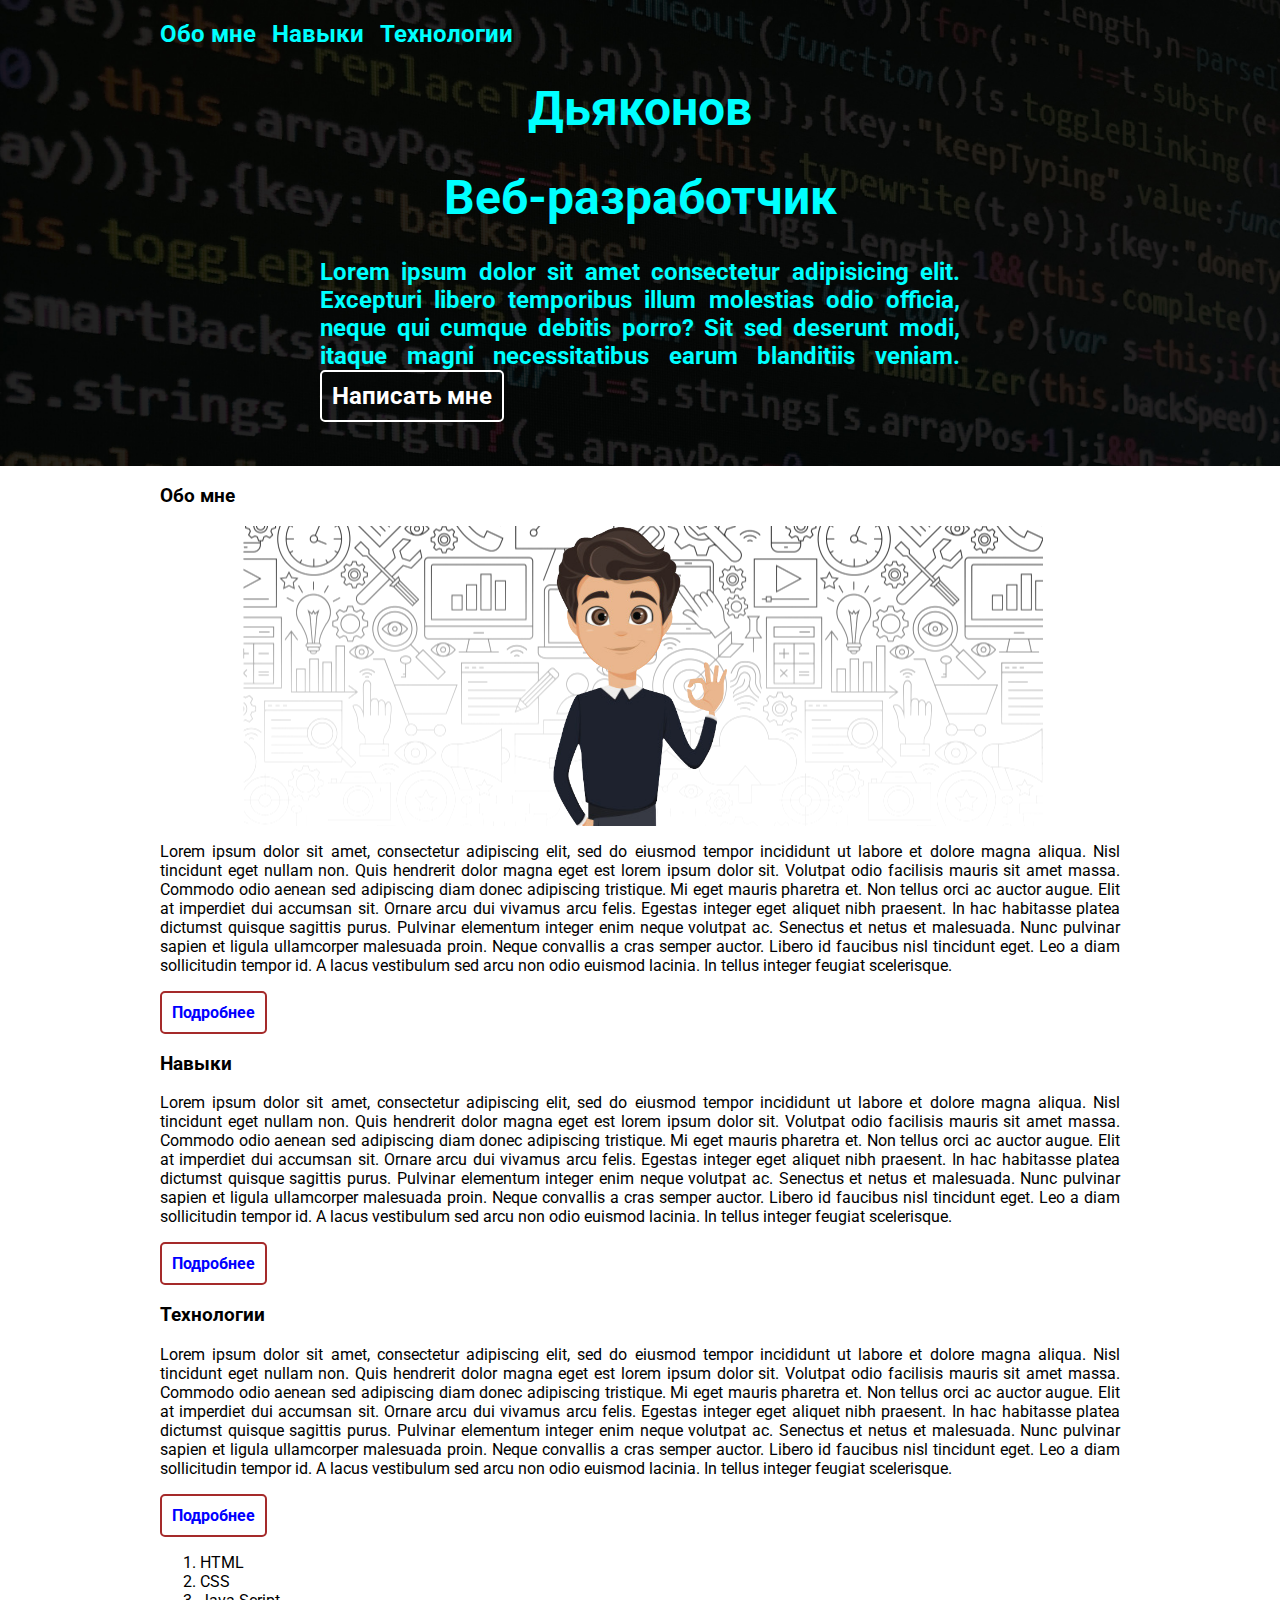
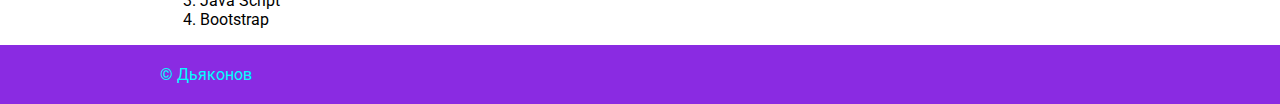
==== Lab1/index.html @ 73860f73 "Add Lab1" ====
<!DOCTYPE html>
<html lang="ru">

<head>
    <meta charset="UTF-8">
    <title>Веб-разработчик Дьяконов П.С.</title>
    <link rel="stylesheet" href="style.css">
    <link rel="preconnect" href="https://fonts.googleapis.com">
    <link rel="preconnect" href="https://fonts.gstatic.com" crossorigin>
    <link href="https://fonts.googleapis.com/css2?family=Roboto:wght@700&display=swap" rel="stylesheet">
</head>

<body>
    <header class="header1">
        <div class="container">
            <nav class="main-menu">
                <ul>
                    <li><a href="#about_me">Обо мне</a></li>
                    <li><a href="#skills">Навыки</a></li>
                    <li><a href="#Techonologies">Технологии</a></li>
                </ul>
            </nav>
        </div>
        <div class="text-center">
            <h1>Дьяконов</h1>
            <h1>Веб-разработчик</h1>
            <p class="w-50 mx-auto">
                Lorem ipsum dolor sit amet consectetur adipisicing elit. Excepturi libero temporibus illum molestias
                odio officia, neque qui cumque debitis porro? Sit sed deserunt modi, itaque magni necessitatibus earum
                blanditiis veniam.
                <a class="btn contact-me-btn" href="mailto:dyak@pasha@ru">Написать мне</a>
            </p>
        </div>
    </header>
    <main>
        <div class="container">
            <section id="about_me">
                <h3>Обо мне</h3>

                <figure class="avatar">
                    <img src="images/person.png" alt="person">
                </figure>


                <p>Lorem ipsum dolor sit amet, consectetur adipiscing elit, sed do eiusmod tempor incididunt ut labore
                    et dolore magna aliqua. Nisl tincidunt eget nullam non. Quis hendrerit dolor magna eget est lorem
                    ipsum dolor sit. Volutpat odio facilisis mauris sit amet massa. Commodo odio aenean sed adipiscing
                    diam donec adipiscing tristique. Mi eget mauris pharetra et. Non tellus orci ac auctor augue. Elit
                    at imperdiet dui accumsan sit. Ornare arcu dui vivamus arcu felis. Egestas integer eget aliquet nibh
                    praesent. In hac habitasse platea dictumst quisque sagittis purus. Pulvinar elementum integer enim
                    neque volutpat ac.

                    Senectus et netus et malesuada. Nunc pulvinar sapien et ligula ullamcorper malesuada proin. Neque
                    convallis a cras semper auctor. Libero id faucibus nisl tincidunt eget. Leo a diam sollicitudin
                    tempor id. A lacus vestibulum sed arcu non odio euismod lacinia. In tellus integer feugiat
                    scelerisque.</p>
                <a class="btn" href="about.html">Подробнее</a>
            </section>

            <section id="skills">
                <h3>Навыки</h3>

                <p>Lorem ipsum dolor sit amet, consectetur adipiscing elit, sed do eiusmod tempor incididunt ut labore
                    et dolore magna aliqua. Nisl tincidunt eget nullam non. Quis hendrerit dolor magna eget est lorem
                    ipsum dolor sit. Volutpat odio facilisis mauris sit amet massa. Commodo odio aenean sed adipiscing
                    diam donec adipiscing tristique. Mi eget mauris pharetra et. Non tellus orci ac auctor augue. Elit
                    at imperdiet dui accumsan sit. Ornare arcu dui vivamus arcu felis. Egestas integer eget aliquet nibh
                    praesent. In hac habitasse platea dictumst quisque sagittis purus. Pulvinar elementum integer enim
                    neque volutpat ac.

                    Senectus et netus et malesuada. Nunc pulvinar sapien et ligula ullamcorper malesuada proin. Neque
                    convallis a cras semper auctor. Libero id faucibus nisl tincidunt eget. Leo a diam sollicitudin
                    tempor id. A lacus vestibulum sed arcu non odio euismod lacinia. In tellus integer feugiat
                    scelerisque.</p>
                <a class="btn" href="skills.html">Подробнее</a>
            </section>

            <section id="Technologies">
                <h3>Технологии</h3>

                <p>Lorem ipsum dolor sit amet, consectetur adipiscing elit, sed do eiusmod tempor incididunt ut labore
                    et dolore magna aliqua. Nisl tincidunt eget nullam non. Quis hendrerit dolor magna eget est lorem
                    ipsum dolor sit. Volutpat odio facilisis mauris sit amet massa. Commodo odio aenean sed adipiscing
                    diam donec adipiscing tristique. Mi eget mauris pharetra et. Non tellus orci ac auctor augue. Elit
                    at imperdiet dui accumsan sit. Ornare arcu dui vivamus arcu felis. Egestas integer eget aliquet nibh
                    praesent. In hac habitasse platea dictumst quisque sagittis purus. Pulvinar elementum integer enim
                    neque volutpat ac.

                    Senectus et netus et malesuada. Nunc pulvinar sapien et ligula ullamcorper malesuada proin. Neque
                    convallis a cras semper auctor. Libero id faucibus nisl tincidunt eget. Leo a diam sollicitudin
                    tempor id. A lacus vestibulum sed arcu non odio euismod lacinia. In tellus integer feugiat
                    scelerisque.</p>
                <a class="btn" href="technologies.html">Подробнее</a>

                <ol>
                    <li>HTML</li>
                    <li>CSS</li>
                    <li>Java Script</li>
                    <li>Bootstrap</li>
                </ol>
            </section>
        </div>
    </main>
    <footer class="footer">
        <div class="container">
            &copy; Дьяконов
        </div>
    </footer>
</body>

</html>
---- Lab1/style.css ----
body {
    margin: 0;
    font-family: 'Roboto', sans-serif;  
}
.header1 {
    background-color: blueviolet;
    color: aqua;
    padding: 20px 0;
    font-size: 1.5rem;
    font-weight: bold;
    background-image: url(images/background.jpg);
    background-size: cover;
}

.main-menu ul {
    list-style: none;
    margin: 0;
    padding: 0;
}

.main-menu li {
    display: inline;
    margin-right: 10px;
}

.main-menu a {
    text-decoration: none;
    color:aqua;
}

.main-menu li:last-child {
    margin-right: 0;
}

.container {
    max-width: 75%;
    margin: 0 auto;
}

p  {
    text-align: justify;
}

.footer {
    background-color: blueviolet;
    color: aqua;
    padding: 20px 0;
}

.avatar {
    text-align: center;
    height: 300px;
    background-image: url(images/background1.png);
    background-repeat: no-repeat;
    background-position: center;
}
.avatar img {
    height: 100%;
}

.text-center {
    text-align: center;
}

.w-50 {
    width: 50%;
}

.mx-auto {
    margin-left: auto;
    margin-right: auto;
}

.btn {
    display: inline-block;
    text-decoration: none;
    color: blue;
    border: 2px solid brown;
    padding: 10px;
    border-radius: 5px;
    font-weight: bold;
}

.contact-me-btn {
    color: white;
    border-color: white;
}
table {
    border-collapse: collapse;
}
th, td {
    border: 1px solid black;
    text-align: center;
    padding: 10px;
}
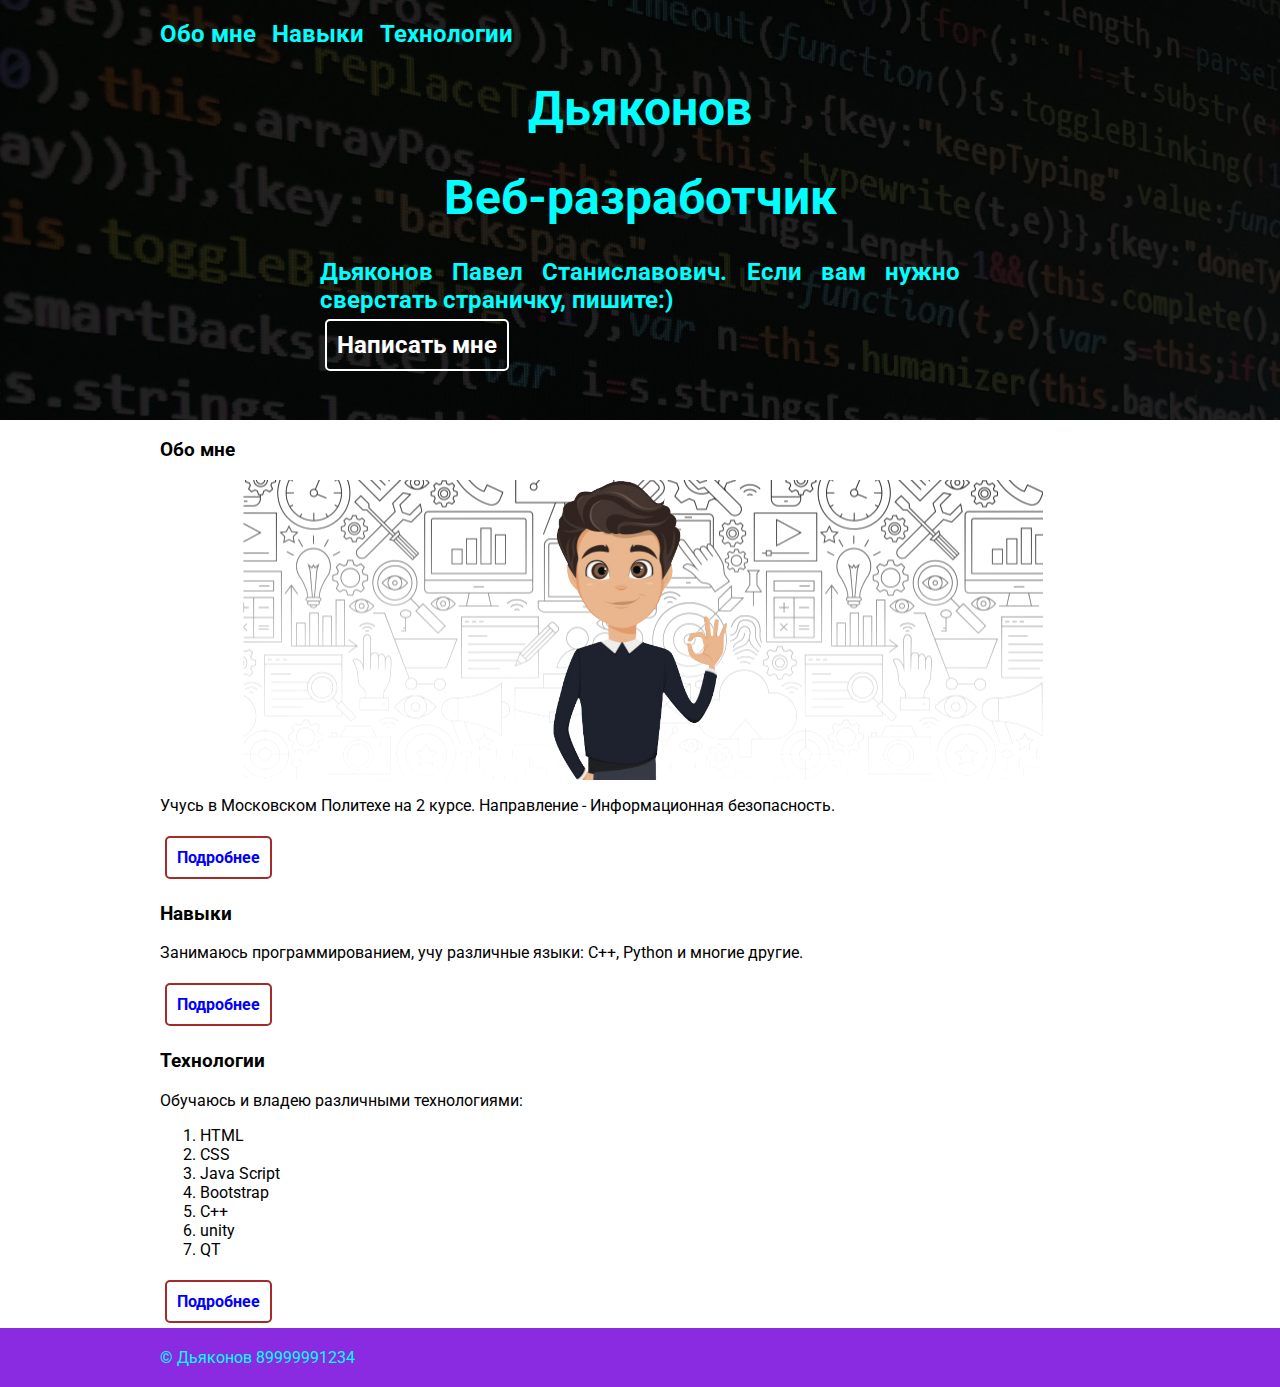
==== commit 048b4c05: "Add Lab1" ====
--- a/Lab1/index.html
+++ b/Lab1/index.html
@@ -17,7 +17,7 @@
                 <ul>
                     <li><a href="#about_me">Обо мне</a></li>
                     <li><a href="#skills">Навыки</a></li>
-                    <li><a href="#Techonologies">Технологии</a></li>
+                    <li><a href="#Technologies">Технологии</a></li>
                 </ul>
             </nav>
         </div>
@@ -25,10 +25,8 @@
             <h1>Дьяконов</h1>
             <h1>Веб-разработчик</h1>
             <p class="w-50 mx-auto">
-                Lorem ipsum dolor sit amet consectetur adipisicing elit. Excepturi libero temporibus illum molestias
-                odio officia, neque qui cumque debitis porro? Sit sed deserunt modi, itaque magni necessitatibus earum
-                blanditiis veniam.
-                <a class="btn contact-me-btn" href="mailto:dyak@pasha@ru">Написать мне</a>
+                Дьяконов Павел Станиславович. Если вам нужно сверстать страничку, пишите:)<br>
+                <a class="btn contact-me-btn" href="mailto:pashadyakonov27082003@gmail.com">Написать мне</a>
             </p>
         </div>
     </header>
@@ -42,68 +40,39 @@
                 </figure>
 
 
-                <p>Lorem ipsum dolor sit amet, consectetur adipiscing elit, sed do eiusmod tempor incididunt ut labore
-                    et dolore magna aliqua. Nisl tincidunt eget nullam non. Quis hendrerit dolor magna eget est lorem
-                    ipsum dolor sit. Volutpat odio facilisis mauris sit amet massa. Commodo odio aenean sed adipiscing
-                    diam donec adipiscing tristique. Mi eget mauris pharetra et. Non tellus orci ac auctor augue. Elit
-                    at imperdiet dui accumsan sit. Ornare arcu dui vivamus arcu felis. Egestas integer eget aliquet nibh
-                    praesent. In hac habitasse platea dictumst quisque sagittis purus. Pulvinar elementum integer enim
-                    neque volutpat ac.
-
-                    Senectus et netus et malesuada. Nunc pulvinar sapien et ligula ullamcorper malesuada proin. Neque
-                    convallis a cras semper auctor. Libero id faucibus nisl tincidunt eget. Leo a diam sollicitudin
-                    tempor id. A lacus vestibulum sed arcu non odio euismod lacinia. In tellus integer feugiat
-                    scelerisque.</p>
+                <p>Учусь в Московском Политехе на 2 курсе. Направление - Информационная безопасность.</p>
                 <a class="btn" href="about.html">Подробнее</a>
             </section>
 
             <section id="skills">
                 <h3>Навыки</h3>
 
-                <p>Lorem ipsum dolor sit amet, consectetur adipiscing elit, sed do eiusmod tempor incididunt ut labore
-                    et dolore magna aliqua. Nisl tincidunt eget nullam non. Quis hendrerit dolor magna eget est lorem
-                    ipsum dolor sit. Volutpat odio facilisis mauris sit amet massa. Commodo odio aenean sed adipiscing
-                    diam donec adipiscing tristique. Mi eget mauris pharetra et. Non tellus orci ac auctor augue. Elit
-                    at imperdiet dui accumsan sit. Ornare arcu dui vivamus arcu felis. Egestas integer eget aliquet nibh
-                    praesent. In hac habitasse platea dictumst quisque sagittis purus. Pulvinar elementum integer enim
-                    neque volutpat ac.
-
-                    Senectus et netus et malesuada. Nunc pulvinar sapien et ligula ullamcorper malesuada proin. Neque
-                    convallis a cras semper auctor. Libero id faucibus nisl tincidunt eget. Leo a diam sollicitudin
-                    tempor id. A lacus vestibulum sed arcu non odio euismod lacinia. In tellus integer feugiat
-                    scelerisque.</p>
+                <p>Занимаюсь программированием, учу различные языки: C++, Python и многие другие.</p>
                 <a class="btn" href="skills.html">Подробнее</a>
             </section>
 
             <section id="Technologies">
                 <h3>Технологии</h3>
 
-                <p>Lorem ipsum dolor sit amet, consectetur adipiscing elit, sed do eiusmod tempor incididunt ut labore
-                    et dolore magna aliqua. Nisl tincidunt eget nullam non. Quis hendrerit dolor magna eget est lorem
-                    ipsum dolor sit. Volutpat odio facilisis mauris sit amet massa. Commodo odio aenean sed adipiscing
-                    diam donec adipiscing tristique. Mi eget mauris pharetra et. Non tellus orci ac auctor augue. Elit
-                    at imperdiet dui accumsan sit. Ornare arcu dui vivamus arcu felis. Egestas integer eget aliquet nibh
-                    praesent. In hac habitasse platea dictumst quisque sagittis purus. Pulvinar elementum integer enim
-                    neque volutpat ac.
-
-                    Senectus et netus et malesuada. Nunc pulvinar sapien et ligula ullamcorper malesuada proin. Neque
-                    convallis a cras semper auctor. Libero id faucibus nisl tincidunt eget. Leo a diam sollicitudin
-                    tempor id. A lacus vestibulum sed arcu non odio euismod lacinia. In tellus integer feugiat
-                    scelerisque.</p>
-                <a class="btn" href="technologies.html">Подробнее</a>
+                <p>Обучаюсь и владею различными технологиями:</p>
+                
 
                 <ol>
                     <li>HTML</li>
                     <li>CSS</li>
                     <li>Java Script</li>
                     <li>Bootstrap</li>
+                    <li>C++</li>
+                    <li>unity</li>
+                    <li>QT</li>
                 </ol>
+                <a class="btn" href="technologies.html">Подробнее</a>
             </section>
         </div>
     </main>
     <footer class="footer">
         <div class="container">
-            &copy; Дьяконов
+            &copy; Дьяконов 89999991234
         </div>
     </footer>
 </body>
--- a/Lab1/style.css
+++ b/Lab1/style.css
@@ -77,6 +77,7 @@
     color: blue;
     border: 2px solid brown;
     padding: 10px;
+    margin: 5px;
     border-radius: 5px;
     font-weight: bold;
 }
@@ -93,3 +94,7 @@
     text-align: center;
     padding: 10px;
 }
+
+.tabletech {
+    margin-bottom: 10px;
+}